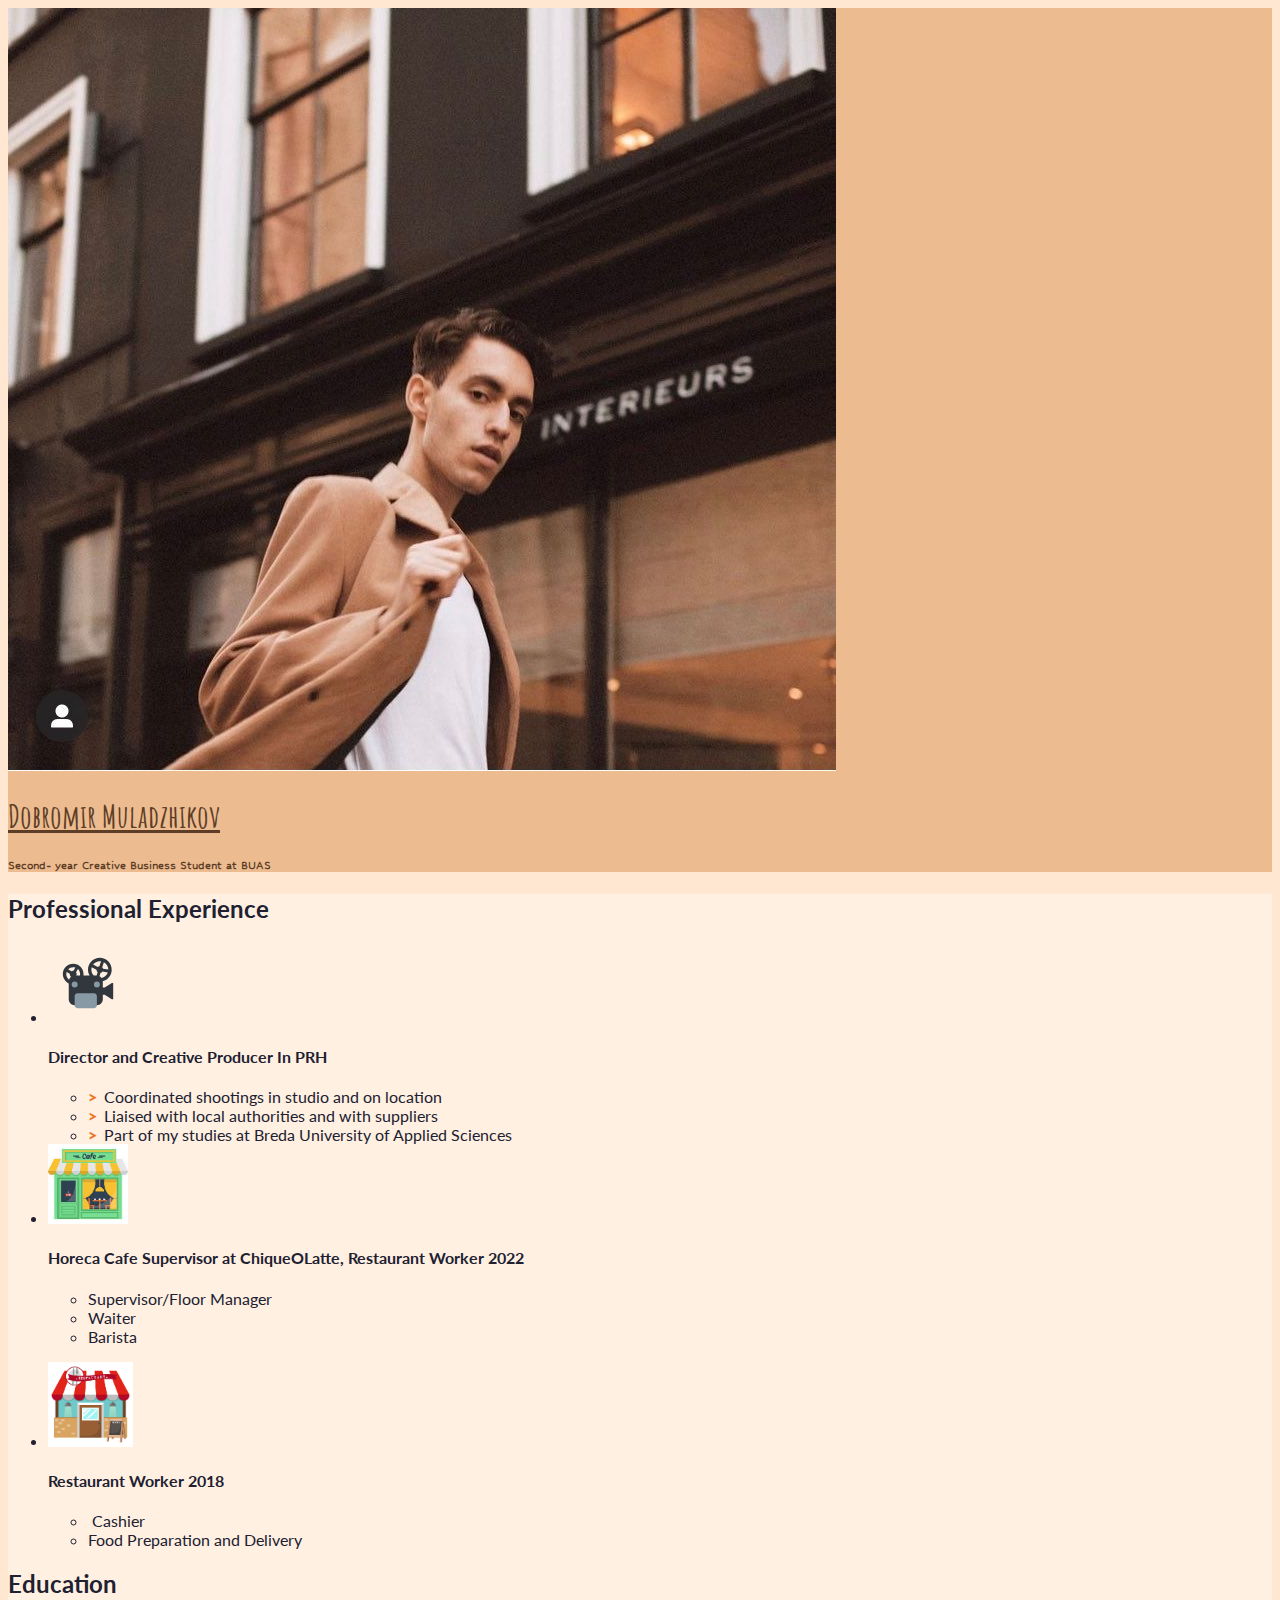
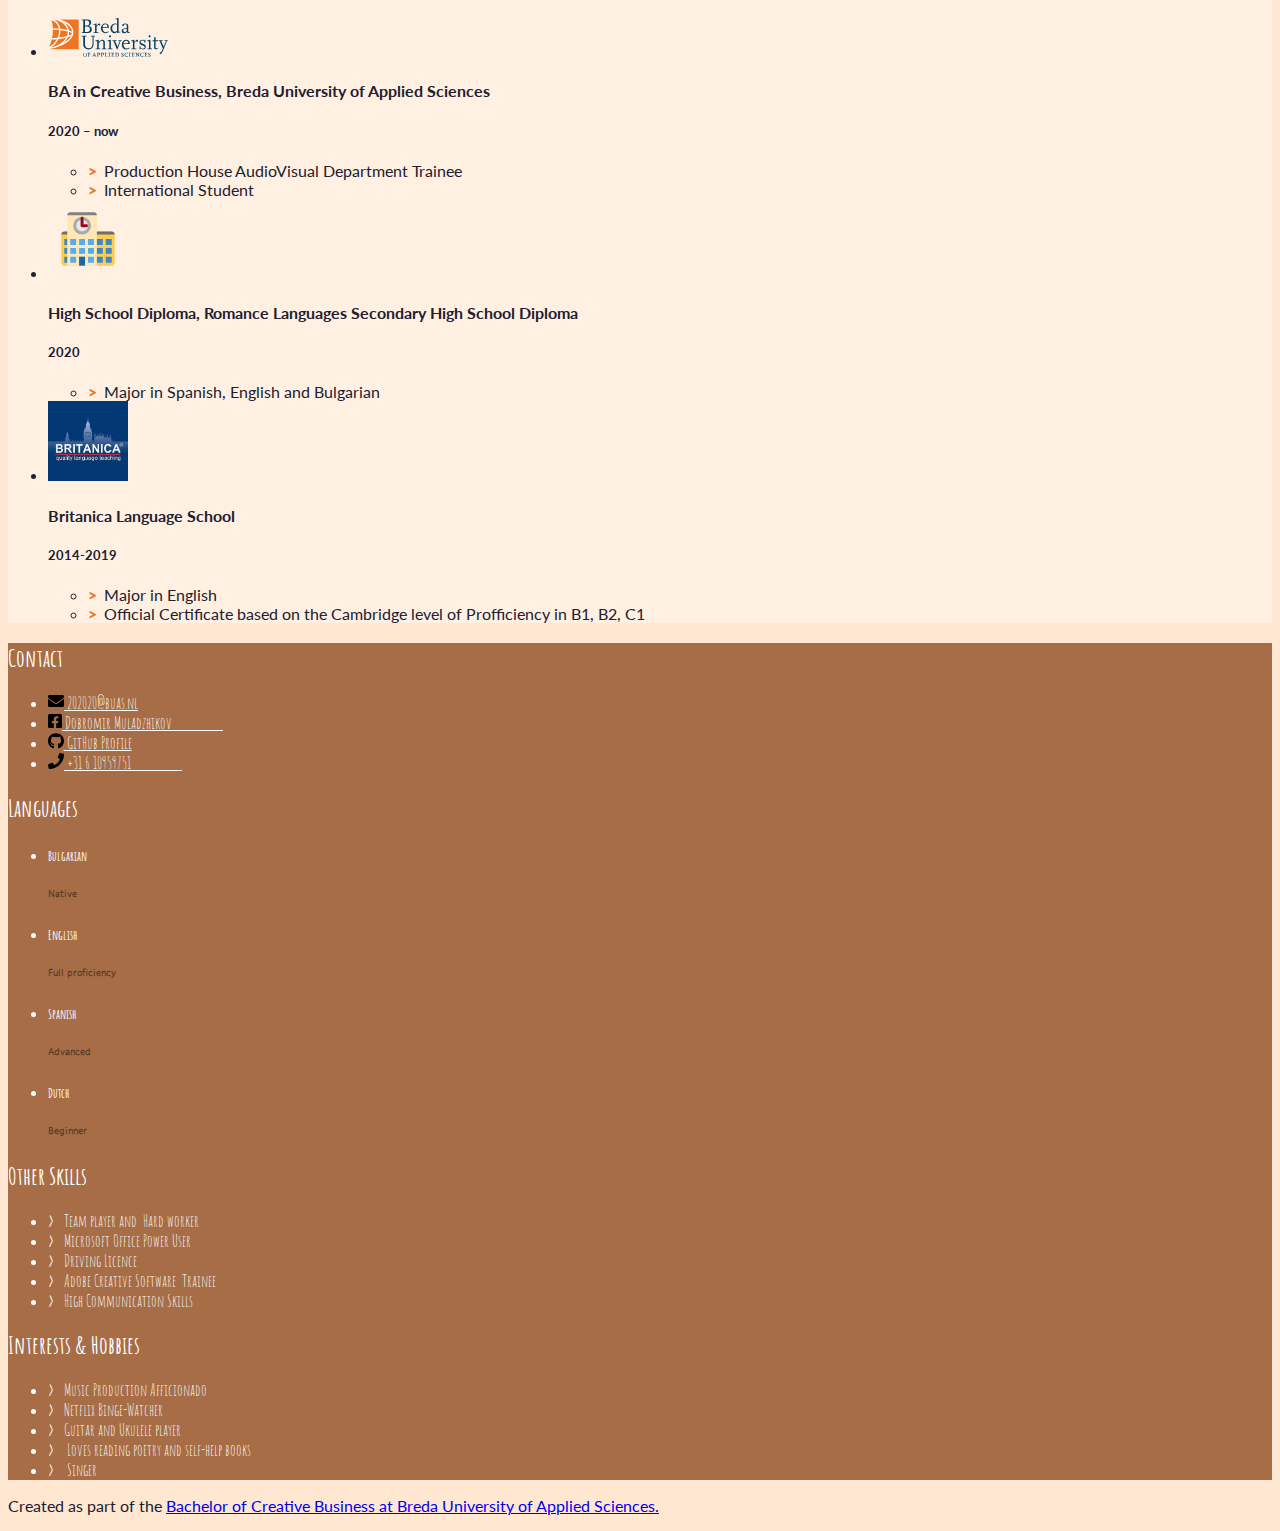
==== index.html @ 6a9989a2 "font changes" ====
<!doctype html>
<html class="h-100" lang="en">
  
  <!-- An HTML document always starts with a "head", i.e. information about the page that isn't directly visible -->
  <head>
    <meta charset="utf-8">
    <meta name="viewport" content="width=device-width, initial-scale=1, shrink-to-fit=no">

    <!-- Links to the CSS styles from Bootstrap. -->
    <!-- -->
    <link href="https://cdn.jsdelivr.net/npm/bootstrap@5.1.0/dist/css/bootstrap.min.css" rel="stylesheet" integrity="sha384-KyZXEAg3QhqLMpG8r+8fhAXLRk2vvoC2f3B09zVXn8CA5QIVfZOJ3BCsw2P0p/We" crossorigin="anonymous">
    <!-- -->

    <!-- Links to our additional CSS styles -->
    <link rel="stylesheet" href="css/styles.css">

    <!-- Alternative CSS for demonstration purposes. You must deactivate the Bootstrap CSS to activate this one. -->
    <!-- 
    <link rel="stylesheet" href="css/alternative.css">
     -->

    <title>Firstname Lastname's Resumé</title>
  </head>
  <!-- End of the head -->

  <!-- Start of the body, which contains everything visible on the page -->
  <body class="d-flex flex-column h-100 justify-content-between">

    <!--
      We use a Bootstrap container to align contents.
      The "container" class can be replaced by "container-fluid" to make a full width page.
      The "my-sm-4" class adds a margin (m) vertical (y) at sizes small (-sm-) and above, of 4 x 6 pixels
      The "resume-container" class doesn't come from Bootstrap, you can use it for your own styles
    -->
    <div class="container shadow-lg my-sm-4 resume-container">

      <!--
        <header> is a semantic element: it works exactly like <div>, but it gives information about the role of the code below.
        The "row" class is used for the Bootstrap grid.
      -->
      <header class="row resume-header justify-content-center">
        <!--
          A container to wrap around the portrait and align it. We use Bootstrap grid columns.
          This constrains the portrait to columns of decreasing sizes
        -->
        <div class="portrait-container col-5 col-sm-4 col-md-3 col-lg-2">
          <!--
            "w-100" makes sure the image takes the full width of the column it's in
            "rounded-circle" cuts a circle around the image
          -->
          <img class="w-100 rounded-circle my-3" src="263666381_384970703376166_4372965669953892215_n.jpg" alt="Portrait of Firstname Lastname" width="828">
        </div>
        <!--
          A container to wrap around your name and tagline. Full-width at small size, then columns of increasing size.
        -->
        <div class="col-12 col-sm-8 col-md-9 col-lg-10 my-3 header-content">
          <h1 class="fw-bolder calor">Dobromir Muladzhikov</h1>
          <h5 class="fst-italic tagline baby" >Second- year Creative Business Student at BUAS</h5>
        </div>
      </header>

      <!--
        Another row in the Bootstrap grid, for the rest of the résumé.
        Biography and other details will be on top of each other at sizes XS and S, then next to each other.
        Use the "flex-row-reverse" class here to swap the columns around.
      -->
      <div class="row resume-bottom">

        <!--
          <main> is another semantic element. It will contain biographical info (professional experience and education).
        -->
        <main class="col-md-7 col-lg-8 col-xl-9 resume-main">

          <!--
            <section> is yet another semantic element. The first one is for professional experience.
          -->
          <section class="my-3 biography-section">
            <h2>Professional Experience</h2>
            <!--
              Each list item (li) in the unordered list (ul) below will be one job.
              "list-unstyled" is a class that hides the bullet points of a list.
            -->
            <ul class="biography-list list-unstyled">

              <!-- Top item (generally the latest or most relevant) in professional experience -->
              <li class="biography-item row mb-2">
                <!-- We're using a grid inside a grid so we can align logos and text -->
                <div class="logo-container col-3 col-sm-2 col-md-3 col-lg-2">
                  <img class="biography-logo mw-100 d-block mx-auto" src="images/employers/projector.svg" alt="Company logo" width="80">
                </div>
                <div class="biography-contents col-9 col-sm-10 col-md-9 col-lg-10">
                  <h4>Director and Creative Producer In PRH&nbsp; &nbsp;</h4>
                 
                  <!-- Use the list below to talk about your achievements -->
                  <ul class="biography-details list-unstyled">
                    <li>Coordinated shootings in studio and on location</li>
                    <li>Liaised with local authorities and with suppliers</li>
                    <li>Part of my studies at Breda University of Applied Sciences</li>
                  </ul>
                </div>
              </li>

              <!-- 2nd item in professional experience -->
              <li class="biography-item row mb-2">
                <div class="logo-container col-3 col-sm-2 col-md-3 col-lg-2">
                <!-- We're using a grid inside a grid so we can align logos and text -->
		        <img src="pict.jpeg" width="80" height="80" alt=""/></div>
                <div class="biography-contents col-9 col-sm-10 col-md-9 col-lg-10">
                  <h4>Horeca Cafe Supervisor at ChiqueOLatte, Restaurant Worker 2022&nbsp;&nbsp;</h4>
                  <p> <ul> <li> Supervisor/Floor Manager </li> 
					<li> Waiter </li>
					<li> Barista </li>
					</ul>  </p>
                  <!-- This entry doesn't have a list of achievements, but you can copy-paste the one from above -->
                </div>
			  
			  
			  
              </li>
			
			   <!-- 2nd item in professional experience -->
              <li class="biography-item row mb-2">
                <div class="logo-container col-3 col-sm-2 col-md-3 col-lg-2">
                <!-- We're using a grid inside a grid so we can align logos and text -->
	            <img src="37725948-illustration-of-isolated-restaurant-vector.jpeg" width="85" height="85" alt=""/> </div>
                <div class="biography-contents col-9 col-sm-10 col-md-9 col-lg-10">
                  <h4>Restaurant Worker 2018&nbsp;</h4>
                  <p> <ul> <li> &nbsp;Cashier&nbsp;</li> 
					<li> Food Preparation and Delivery </li>
					
					</ul>  </p>
                  <!-- This entry doesn't have a list of achievements, but you can copy-paste the one from above -->
                </div>
			  
			  
			  
              </li>
		
		   <!-- 2nd item in professional experience -->
             

            </ul>
          </section>

          <!-- We're done with jobs, let's move on to schools -->

          <section class="my-3 biography-section">
            <h2>Education</h2>
            <ul class="biography-list list-unstyled">

              <!-- Top item in education. And by "top", I mean a Bachelor in Creative Business at BUas. -->
              <li class="biography-item row mb-2">
                <div class="logo-container col-3 col-sm-2 col-md-3 col-lg-2">
                  <img class="biography-logo mw-100 d-block mx-auto" src="images/schools/logo-buas.svg" alt="School logo" width="120">
                </div>
                <div class="biography-contents col-9 col-sm-10 col-md-9 col-lg-10">
                  <h4>BA in Creative Business, Breda University of Applied Sciences</h4>
                  <h5>2020 –&nbsp;now</h5>
                  <!-- Use the list below to talk about minors, exchanges, extra-curricular activities. -->
                  <ul class="biography-details list-unstyled">
                    <li>Production House AudioVisual Department Trainee</li>
                    <li>International Student&nbsp;</li>
                    
                  </ul>
                </div>
              </li>

              <!-- 2nd item in education -->
              <li class="biography-item row mb-2">
                <div class="logo-container col-3 col-sm-2 col-md-3 col-lg-2">
                  <img class="biography-logo mw-100 d-block mx-auto" src="images/schools/school.svg" alt="School logo" width="80">
                </div>
                <div class="biography-contents col-9 col-sm-10 col-md-9 col-lg-10">
                  <h4>High School Diploma, Romance Languages Secondary High School Diploma&nbsp;</h4>
                  <h5>2020</h5>
                  <ul class="biography-details list-unstyled">
                    <li>Major in Spanish, English and Bulgarian&nbsp;&nbsp;</li>
                  </ul>
                </div> 
              </li>
				
				 <li class="biography-item row mb-2">
                <div class="logo-container col-3 col-sm-2 col-md-3 col-lg-2">
                  <img src="britanica.jpeg" width="80" height="80" alt=""/> </div>
                <div class="biography-contents col-9 col-sm-10 col-md-9 col-lg-10">
                  <h4>Britanica Language School&nbsp;</h4>
                  <h5>2014-2019</h5>
                  <ul class="biography-details list-unstyled">
                    <li>Major in English&nbsp;&nbsp;</li>
					  <li>Official Certificate based on the Cambridge level of Profficiency in B1, B2, C1&nbsp; &nbsp;&nbsp;</li>
                  </ul>
                </div> 
              </li>
				
				
				
            </ul>
          </section>

          <!-- This is the end of the "Education" section -->

        </main>

        <!--
          We're done with the first column.
          We now move on to the column with contact details, languages and other skills
          <aside> is also a semantic element.
        -->
        <aside class="col-md-5 col-lg-4 col-xl-3 resume-aside">

          <!-- The first block will be contact details -->
          <section class="my-3 aside-section contact">
            <h2>Contact</h2>
            <!--
              A list of all your contact details.
              There are more icons in the images/icons folder, have a look if you want to add your LinkedIn or TikTok profile.
              Be careful and only put channels through which you really want to be contacted.
              If your phone number is your personal one, you may want to remove it!
            -->
            <ul class="contact-list list-unstyled">
              <li class="contact-item">
                <a class="d-flex align-items-center contact" href="mailto:email@buas.nl" target="_blank">
                  <img class="contact-icon" src="images/icons/envelope.svg" alt="Email">
                202020@buas.nl
              </a>
              </li>
              <li class="contact-item">
                <a class="d-flex align-items-center contact" href="https://facebook.com/" target="_blank">
                  <img class="contact-icon" src="images/icons/facebook.svg" alt="Facebook">
                Dobromir Muladzhikov&nbsp; &nbsp; &nbsp; &nbsp; &nbsp; &nbsp; &nbsp; &nbsp; &nbsp; </a>
              </li>
              <li class="contact-item">
                <a class="d-flex align-items-center contact" href="https://github.com/" target="_blank">
                  <img class="contact-icon" src="images/icons/github.svg" alt="LinkedIn">
                  GitHub Profile
                </a>
              </li>
              <li class="contact-item">
                <a class="d-flex align-items-center contact" href="tel:+31612345678" target="_blank">
                  <img class="contact-icon" src="images/icons/phone.svg" alt="Mobile Phone">
                +31 6 10959751&nbsp; &nbsp; &nbsp; &nbsp; &nbsp; &nbsp; &nbsp; &nbsp; &nbsp; </a>
              </li>
            </ul>
          </section>

          <!-- End of contact details, moving on to languages -->

          <section class="my-3 aside-section contact">
            <h2>Languages</h2>
            <!-- Each item in the list is a language. Modify, add or remove depending on what you speak -->
            <ul class="language-list list-unstyled">
              <li class="language-item d-flex mb-1">
                <h5 class="language-name w-50 ">Bulgarian</h5>
                <div class="language-level w-50 border border-info border-2 position-relative">
                  <!-- The div below is a progress bar. Choose between w-25, w-50, w-75 and w-100 to show your level of fluency -->
                  <div class="language-progress position-absolute bg-warning h-100 w-100 "></div>
                  <h6 class="position-absolute w-100 text-center top-0 py-1 baby">Native</h6>
                </div>
              </li>
              <li class="language-item d-flex mb-1">
                <h5 class="language-name w-50 contact">English</h5>
                <div class="language-level w-50 border border-info border-2 position-relative">
                  <!-- The div below is a progress bar. Choose between w-25, w-50, w-75 and w-100 to show your level of fluency -->
                  <div class="language-progress position-absolute bg-warning h-100 w-75"></div>
                  <h6 class="position-absolute w-100 text-center top-0 py-1 baby">Full proficiency</h6>
                </div>
              </li>
              <li class="language-item d-flex mb-1">
                <h5 class="language-name w-50 contact">Spanish</h5>
                <div class="language-level w-50 border border-info border-2 position-relative">
                  <!-- The div below is a progress bar. Choose between w-25, w-50, w-75 and w-100 to show your level of fluency -->
                  <div class="language-progress position-absolute bg-warning h-100 w-50"></div>
                  <h6 class="position-absolute w-100 text-center top-0 py-1 baby">Advanced</h6>
                </div>
              </li>
              <li class="language-item d-flex mb-1">
                <h5 class="language-name w-50 contact">Dutch</h5>
                <div class="language-level w-50 border border-info border-2 position-relative">
                  <!-- The div below is a progress bar. Choose between w-25, w-50, w-75 and w-100 to show your level of fluency -->
                  <div class="language-progress position-absolute bg-warning h-100 w-25"></div>
                  <h6 class="position-absolute w-100 text-center top-0 py-1 baby">Beginner</h6>
                </div>
              </li>
            </ul>
          </section>

          <!-- End of contact details, moving on to other skills -->

          <section class="my-3 aside-section contact">
            <h2>Other Skills</h2>
            <ul class="skill-list list-unstyled">
              <li class="skill-item">Team player and&nbsp; Hard worker</li>
              <li class="skill-item">Microsoft Office Power User</li>
              <li class="skill-item">Driving Licence</li>
				<li class="skill-item">Adobe Creative Software&nbsp; Trainee</li>
				<li class="skill-item">High Communication Skills</li>
            </ul>
          </section>

          <!-- End of other skills, moving on to interest and hobbies -->

          <section class="my-3 aside-section contact">
            <h2>Interests &amp; Hobbies</h2>
            <ul class="skill-list list-unstyled">
              <li class="skill-item">Music Production Afficionado&nbsp;</li>
              <li class="skill-item">Netflix Binge-Watcher</li>
				  <li class="skill-item">Guitar and Ukulele player</li>
				  <li class="skill-item">&nbsp;Loves reading poetry and self-help books</li>
				 <li class="skill-item">&nbsp;Singer</li>
            </ul>
          </section>

        </aside>
      </div>
    </div>

    <!-- And now, a footer! -->
    <footer class="bg-dark mt-sm-5 py-4 text-light">
      <p class="container text-end">
        Created as part of the <a href="https://www.buas.nl/en/programmes/creative-business" target="_blank">Bachelor of Creative Business at Breda University of Applied Sciences.</a>
      </p>
    </footer>

  </body>
</html>
---- css/styles.css ----
/* Use this file to use your own styles*/

/* Import declaration to use Google Fonts - check https://fonts.google.com/ for details */
@import url('https://fonts.googleapis.com/css2?family=Lato:ital,wght@0,400;0,700;1,400;1,700&display=swap');
@import url('https://fonts.googleapis.com/css2?family=Cormorant+Garamond:wght@300&display=swap');
@import url('https://fonts.googleapis.com/css2?family=Amatic+SC&family=Hubballi&display=swap');
/* Styles for the body */

body


{
	font-family: Lato, "Open Sans", Roboto, "Segoe UI", "Helvetica Neue", Helvetica, Arial, sans-serif;
	color: #202030;
	background-color: #FFE7D1;
}

/* Styles for custom classes in the document. (There are more, try to find them out!) */

.resume-header {
    background-color: #ECBC90;
}

.resume-main {
	background-color: #FFF0E2;
}

.resume-aside {
	background-color: #A76D46;
}

/* Styles for lists in the document */

.biography-details li::before, .skill-list li::before {
	content: ">";
	font-weight: 800;
	display: inline-block;
	width: 1em;
	margin-left: -1em;
}

.biography-details li::before {
	color: #EE7623;
}

.biography-details li, .skill-list li {
	padding-left: 1em;
}

/* Styles for contact icons */

.contact-icon {
	height: 1em;
	flex-basis: 1.4em;
}

.calor {
font-family: 'Amatic SC', cursive;
	color: #5E3D27;
text-align: left;
font-style: bold;
text-decoration: underline;
}
.baby {

font-family: 'Hubballi', cursive;
	color: #5E3D27;
text-align: left;
font-style: bold;
;
}
.contact {
font-family: 'Amatic SC', cursive;
	color: #FDFDFD;
text-align: left;
font-style: bold;
;
}
---- css/alternative.css ----
@import url(https://api.fontshare.com/css?f[]=telma@900&f[]=erode@1&display=swap);

/* Starting with a CSS reset */

* {
	margin: 0;
	border: 0;
	padding: 0;
	font-size: inherit;
	font-weight: inherit;
	box-sizing: border-box;
}

ol, ul {
	list-style: none;
}

/* Defining font styles for the whole body */

html {
	height: 100%;
}

body {
	font-family: "Erode", serif;
	background-color: #ffffff;
	color: #000020;
	font-size: clamp(16px, 1.5vw, 20px);
	line-height: 1.1;
	height: 100%;
}

h1, h2, h3, h4, p, li, dt {
	margin: .3em 0;
}

.resume-container {
	display: flex;
	flex-flow: row;
	margin: 0 auto;
	height: 100%;
}

.resume-bottom {
	display: flex;
	flex-flow: row wrap;
	width: 100%;
	overflow-y: auto;
}

.resume-main, .resume-aside {
	display: flex;
	flex-flow: column;
}

section {
	padding: .5em;
}

section {
	background-image: linear-gradient(to bottom, rgba(120, 120, 120, .1), transparent);
	flex: 1 0 auto;
}

footer {
	display: none;
}

/* Styles for the header (photo, tagline, etc.) */

.resume-header {
	width: 16%;
	max-width: 220px;
	min-width: 80px;
	display: flex;
	flex-flow: column;
	background-color: #301010;
	color: #f0f0f0;
	height: 100%;
	background-image: linear-gradient(to bottom, rgba(255, 255, 255, .1), transparent);
}

.portrait-container {
	margin: 10px;
	border-radius: 130px;
	background-color: rgba(120,120,120,.4);
	max-height: 30%;
}

.portrait-container img {
	border-radius: 130px;
	width: 100%;
	max-height: 100%;
}

.header-content {
	text-align: center;
	display:  flex;
	flex-flow: row;
	justify-content: center;
	overflow: hidden;
}

h1 {
	font-size: clamp(28px, 3vh, 40px);
	font-weight: 900;
	font-family:  Telma;
	writing-mode: vertical-lr;
	transform:  rotate(180deg);
}

.tagline {
	font-size: clamp(22px, 2.5vh, 30px);
	font-weight: 200;
	font-style: italic;
	margin: .6em 0;
	writing-mode: vertical-lr;
}

/* Styles for the main column */

.resume-main {
	flex: 1 1 60%;
	background-color: #f0f0f0;
}

.biography-item {
   	display: flex;
   	margin: .6em 0;
}

.logo-container {
	flex: 0 1 20%;
}

.biography-logo {
	display: block;
	margin: .6em auto .3em;
	max-width: 100%;
	max-height: 80px;
}

.biography-contents {
	flex: 1 0 80%;
	padding-left: 5px;
}

.biography-item h4 {
	font-size: 1.5em;
	font-weight: 500;
}

.biography-item h5 {
	font-size: 1.25em;
	font-weight: 300;
	margin-bottom: .5em;
}

.biography-details li::before, .skill-list li::before {
	content: "\2605";
	display: inline-block;
	width: 1em;
	margin-left: -1em;
}

.biography-details li, .skill-list li {
	padding-left: 1em;
}

h2 {
	writing-mode: vertical-lr;
	font-size: clamp(20px, 2.5vh, 36px);
	font-weight: 900;
	font-family:  Telma;
}

.resume-main h2 {
	transform:  rotate(180deg);
	float:  left;
}

.resume-main h2 + * {
	margin-left: 2.2em;
}

/* Styles for the secondary column */

.resume-aside {
	flex: 1 1 250px;
	background-color: #282840;
	color: #f0f0f0;
	display: flex;
	flex-flow: column;
}

.resume-aside a {
	color: #c0c0ff;
}

.resume-aside a:hover {
	opacity: .8;
}

.language-item {
	display: flex;
	margin: .5em 0;
}

.language-name {
	width: 50%;
}

.language-level {
	position: relative;
	font-size: .8em;
	font-weight: 600;
	width: 50%;
	height:  1.6em;
	text-align: center;
	border: 2px solid #fffff0;
	color: #000000;
	text-shadow: 1px 1px 2px #ffffff;
}

.language-level > * {
	position: absolute;
	left: 0;
	top:  0;
	height: 100%;
}

.language-progress {
	background-color: #ffff00;
}

.language-level h6 {
	width: 100%;
}

.w-25 {
	width: 25%;
}

.w-50 {
	width: 50%;
}

.w-75 {
	width: 75%;
}

.w-100 {
	width: 100%;
}

.contact-item a {
	display: flex;
	align-items: center;
}

.contact-icon {
	height: 1em;
	flex-basis: 1.4em;
	filter: invert();
}

aside h2 {
	float:  right;
}

aside h2 + * {
	margin-right: 2.2em;
}
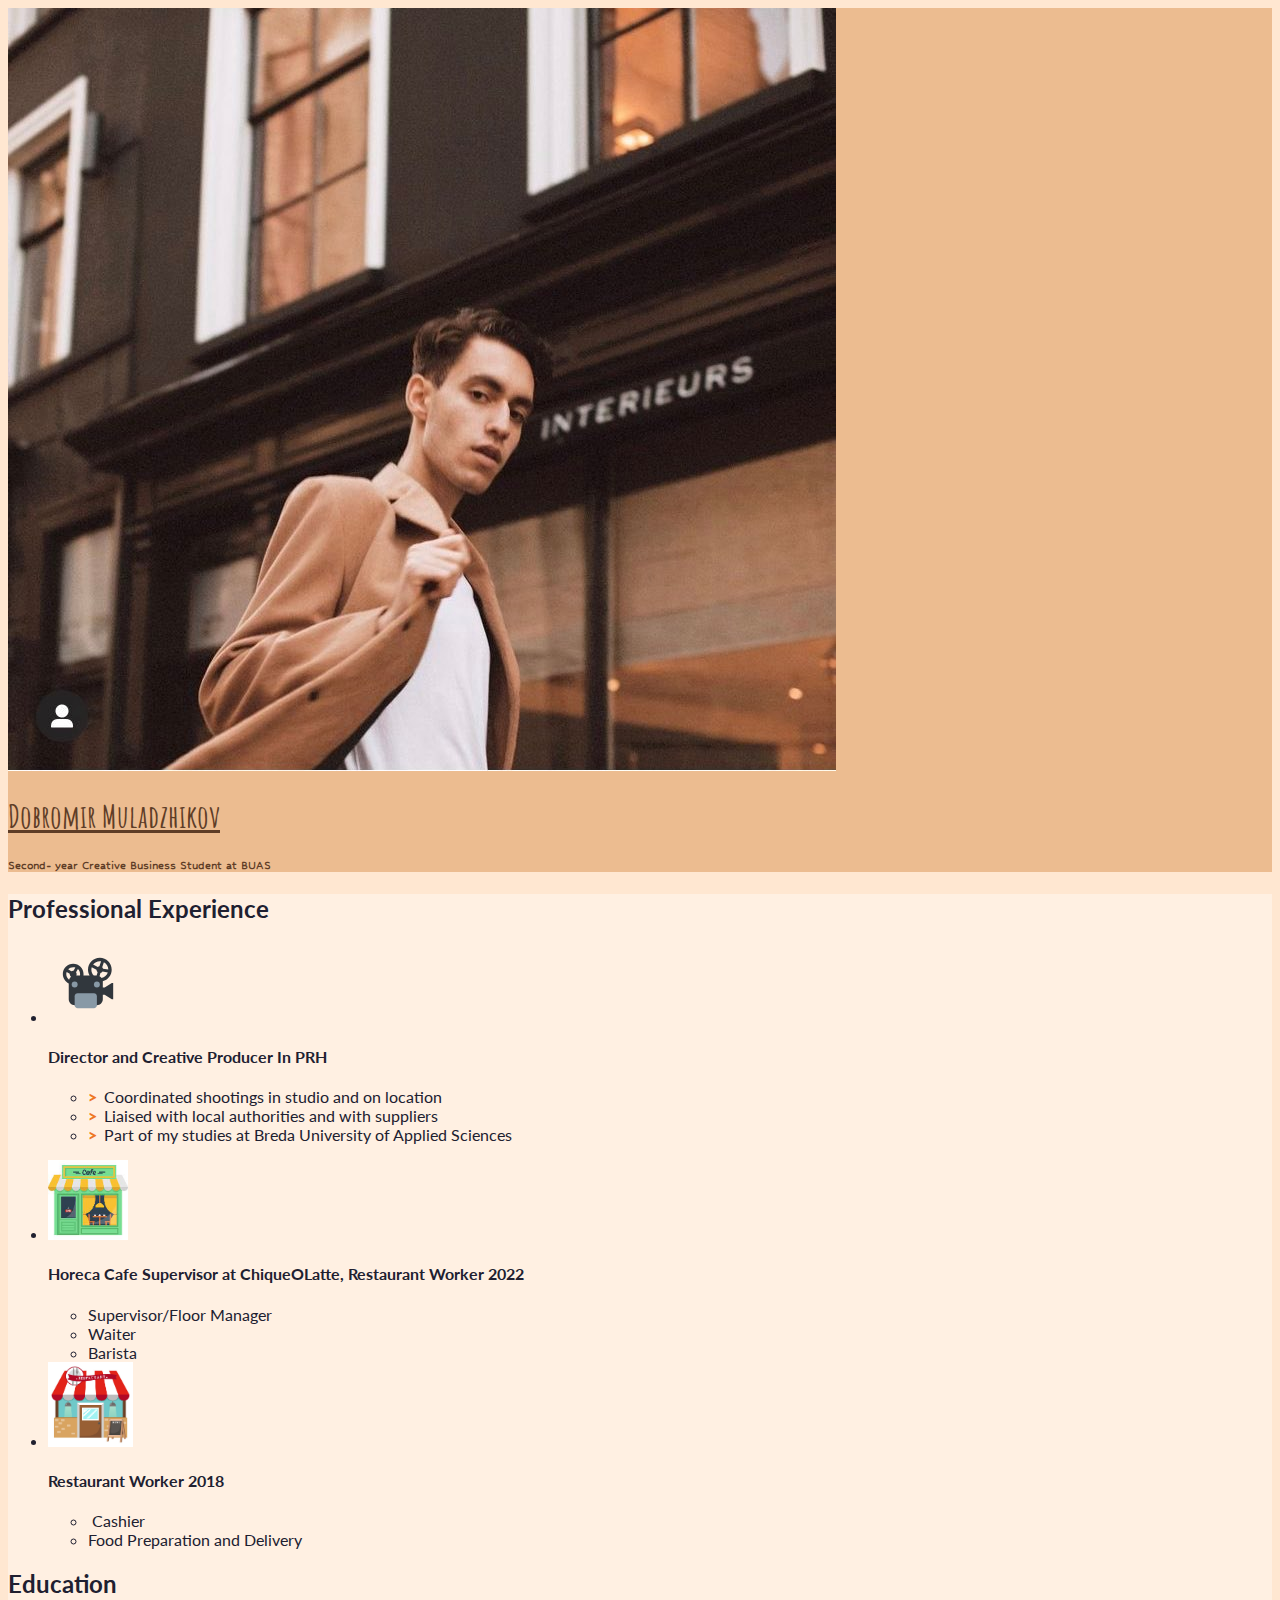
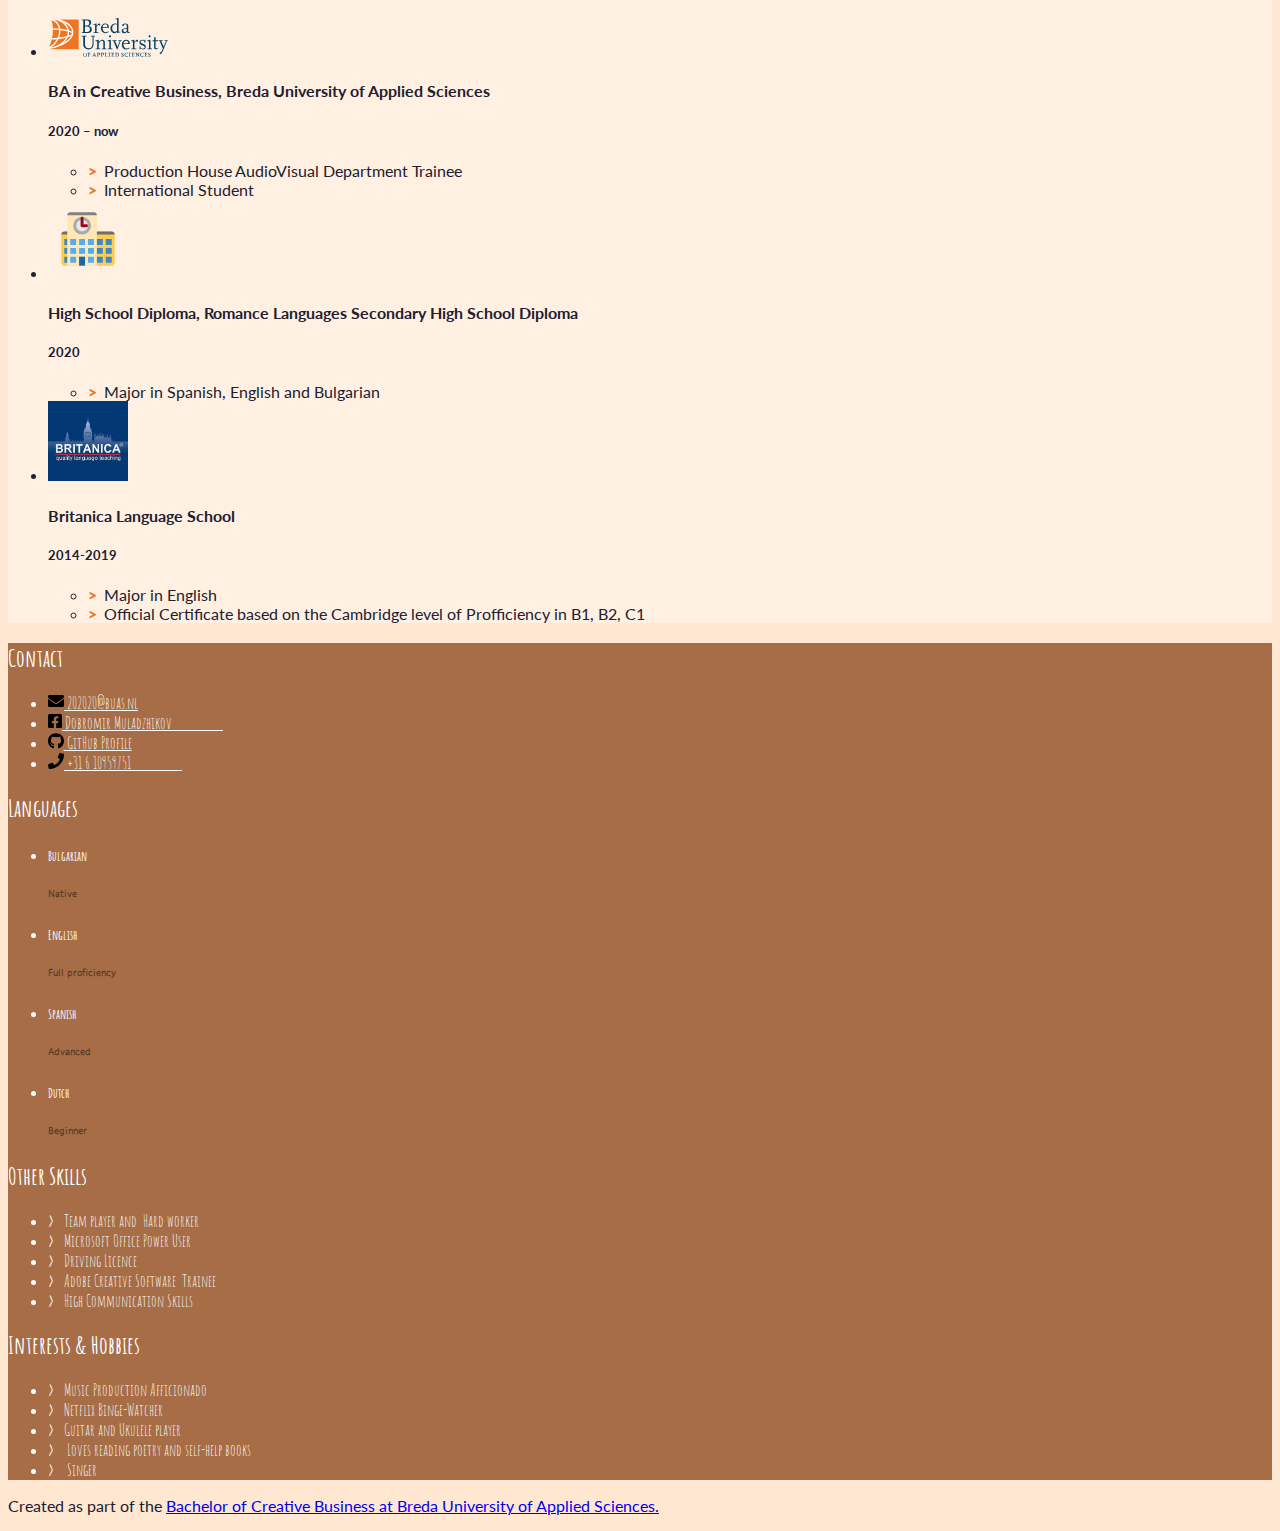
==== commit 17616fa0: "remove p" ====
--- a/index.html
+++ b/index.html
@@ -99,18 +99,21 @@
                   </ul>
                 </div>
               </li>
-
+<p></p>
               <!-- 2nd item in professional experience -->
               <li class="biography-item row mb-2">
-                <div class="logo-container col-3 col-sm-2 col-md-3 col-lg-2">
+                <div class="logo-container col-3 col-sm-2 col-md-3 col-lg-2"> 
                 <!-- We're using a grid inside a grid so we can align logos and text -->
 		        <img src="pict.jpeg" width="80" height="80" alt=""/></div>
                 <div class="biography-contents col-9 col-sm-10 col-md-9 col-lg-10">
                   <h4>Horeca Cafe Supervisor at ChiqueOLatte, Restaurant Worker 2022&nbsp;&nbsp;</h4>
-                  <p> <ul> <li> Supervisor/Floor Manager </li> 
-					<li> Waiter </li>
-					<li> Barista </li>
-					</ul>  </p>
+					
+						<ul> 
+							<li> Supervisor/Floor Manager </li> 
+							<li> Waiter </li>
+							<li> Barista </li>
+						</ul>  
+					
                   <!-- This entry doesn't have a list of achievements, but you can copy-paste the one from above -->
                 </div>
 			  
@@ -147,7 +150,7 @@
           <section class="my-3 biography-section">
             <h2>Education</h2>
             <ul class="biography-list list-unstyled">
-
+   
               <!-- Top item in education. And by "top", I mean a Bachelor in Creative Business at BUas. -->
               <li class="biography-item row mb-2">
                 <div class="logo-container col-3 col-sm-2 col-md-3 col-lg-2">
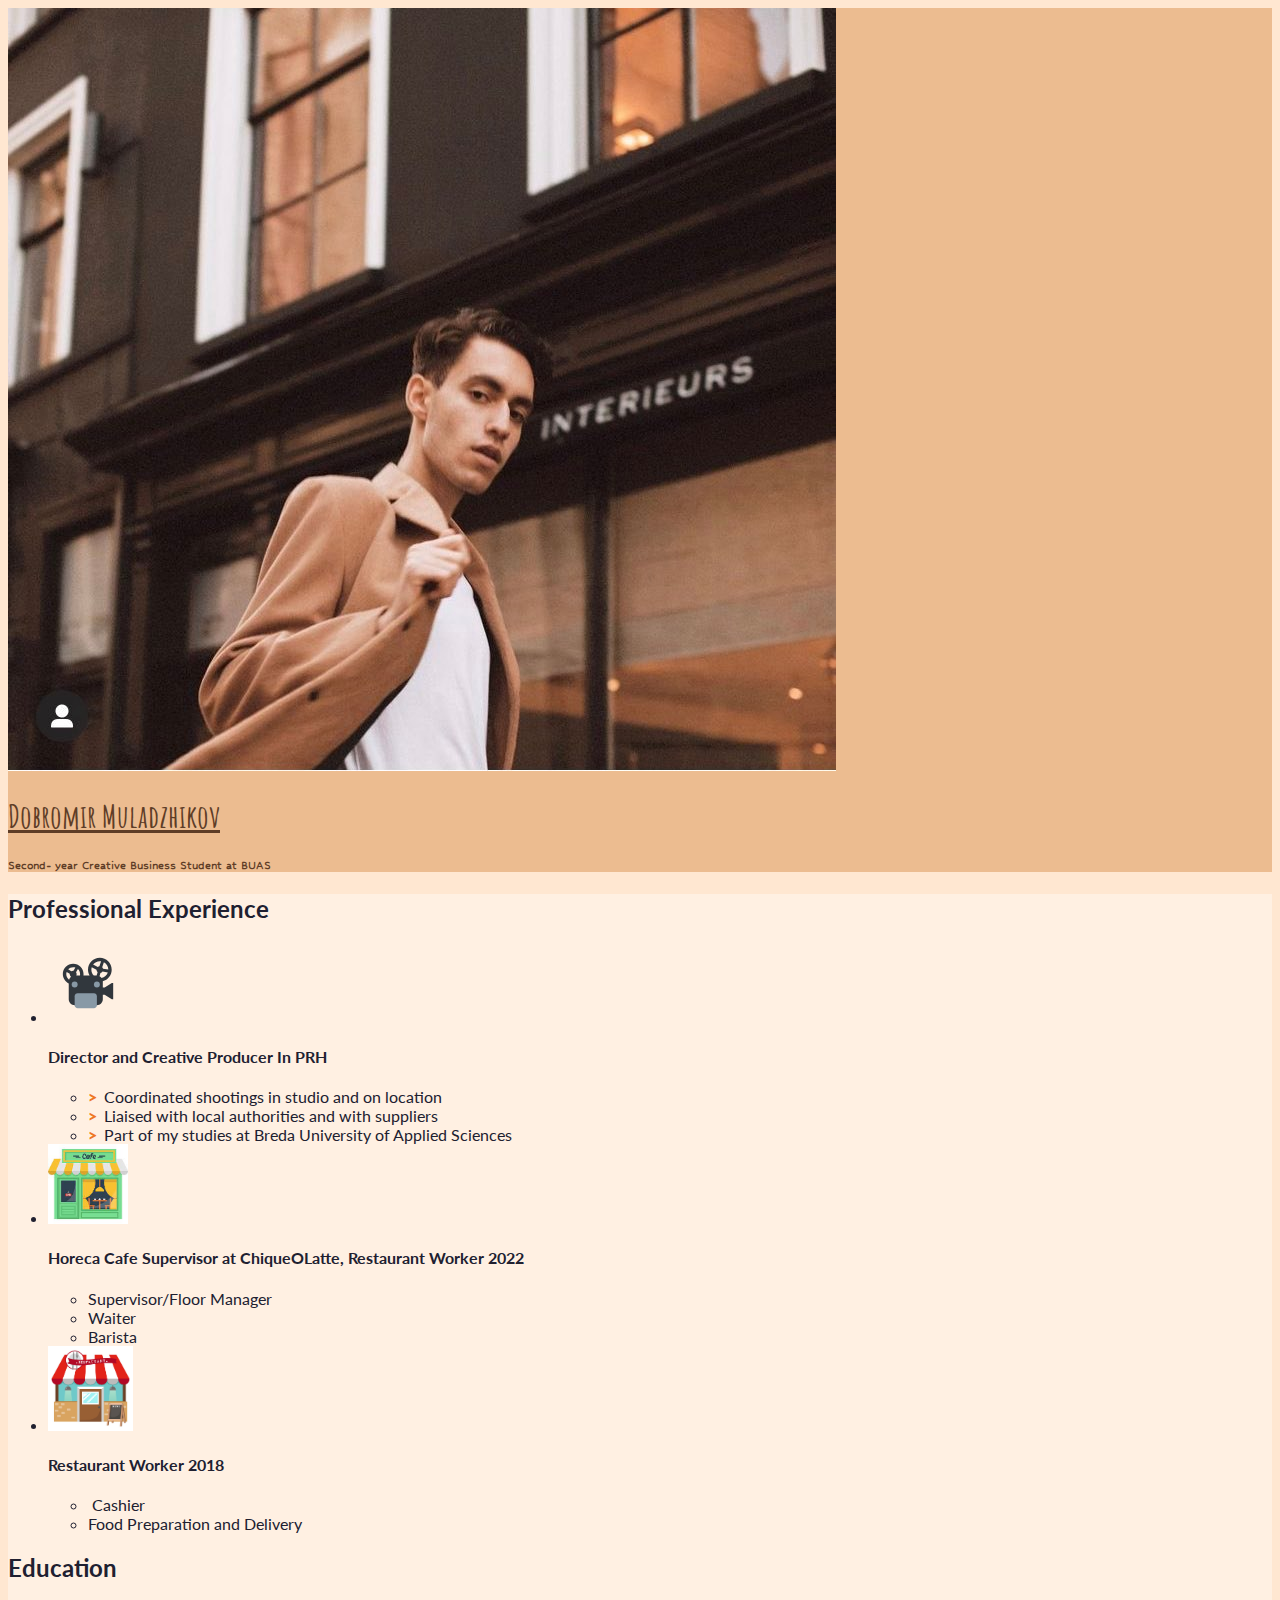
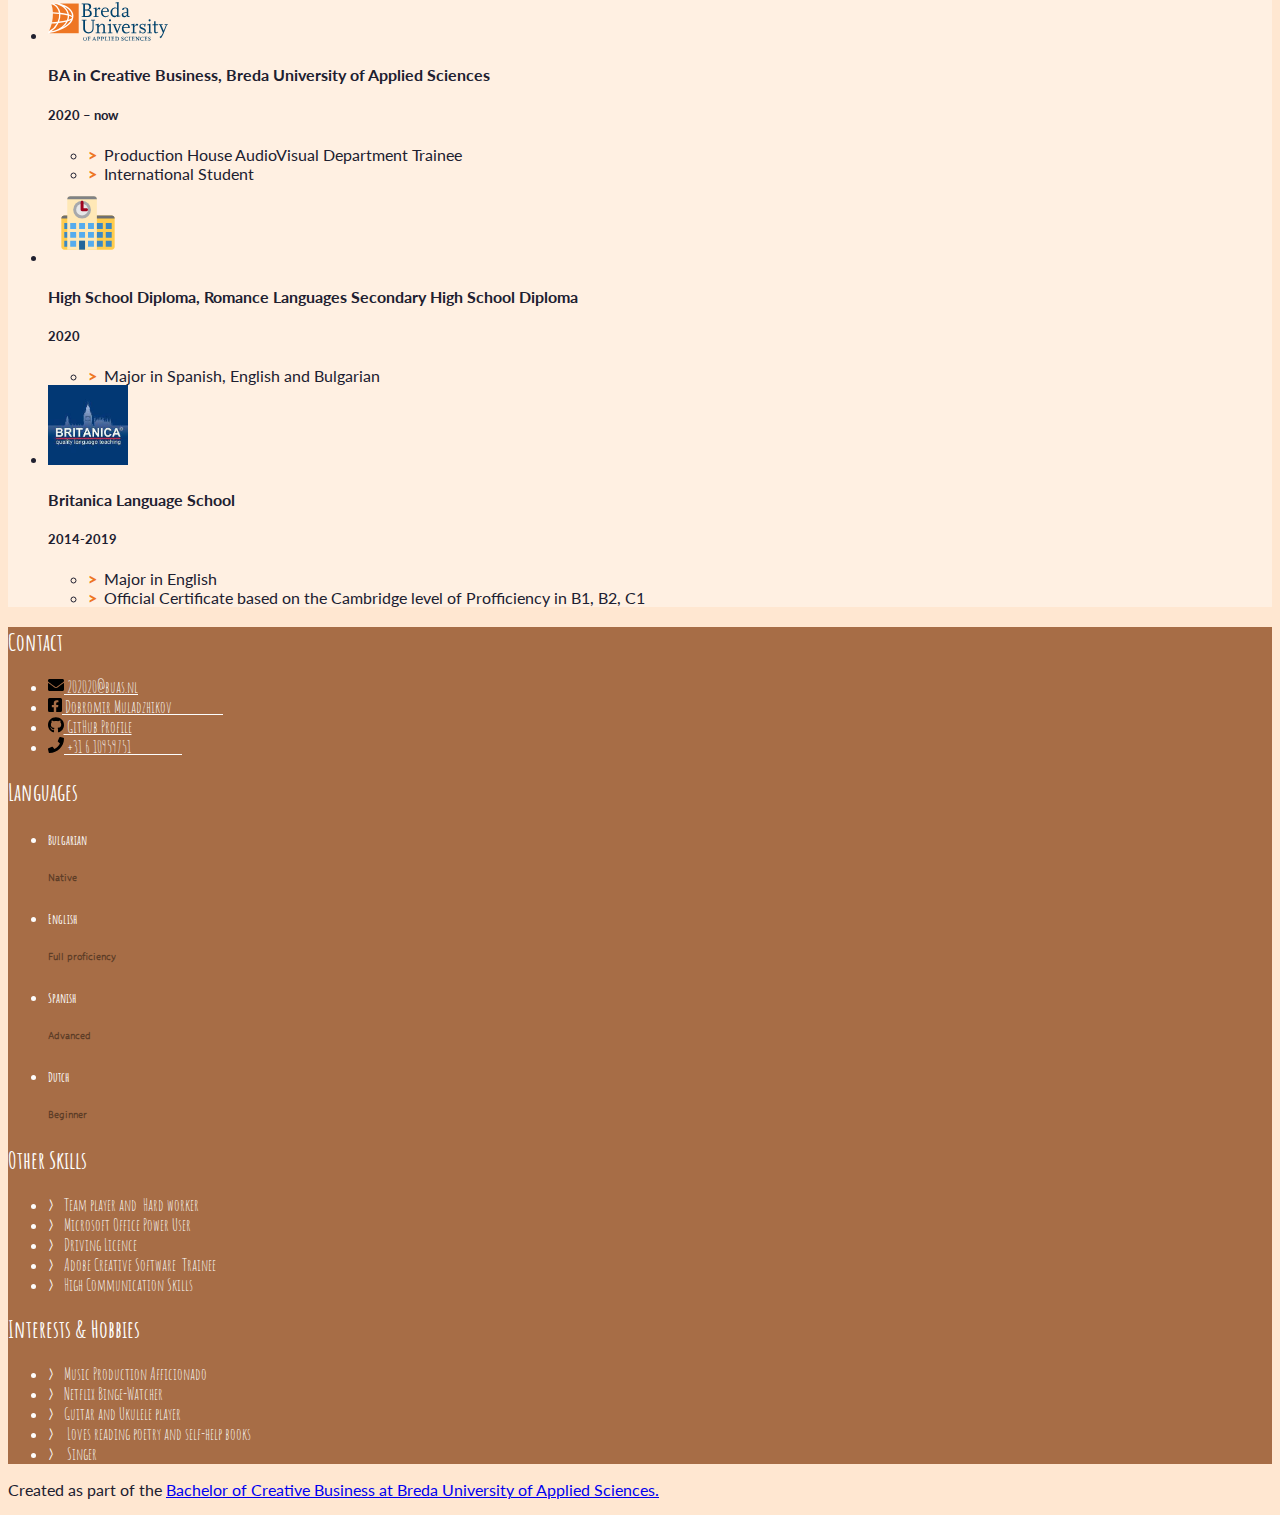
==== commit c5099b58: "remove p line 102" ====
--- a/index.html
+++ b/index.html
@@ -99,7 +99,7 @@
                   </ul>
                 </div>
               </li>
-<p></p>
+
               <!-- 2nd item in professional experience -->
               <li class="biography-item row mb-2">
                 <div class="logo-container col-3 col-sm-2 col-md-3 col-lg-2"> 
@@ -128,10 +128,10 @@
 	            <img src="37725948-illustration-of-isolated-restaurant-vector.jpeg" width="85" height="85" alt=""/> </div>
                 <div class="biography-contents col-9 col-sm-10 col-md-9 col-lg-10">
                   <h4>Restaurant Worker 2018&nbsp;</h4>
-                  <p> <ul> <li> &nbsp;Cashier&nbsp;</li> 
+                   <ul> <li> &nbsp;Cashier&nbsp;</li> 
 					<li> Food Preparation and Delivery </li>
 					
-					</ul>  </p>
+					</ul>  
                   <!-- This entry doesn't have a list of achievements, but you can copy-paste the one from above -->
                 </div>
 			  
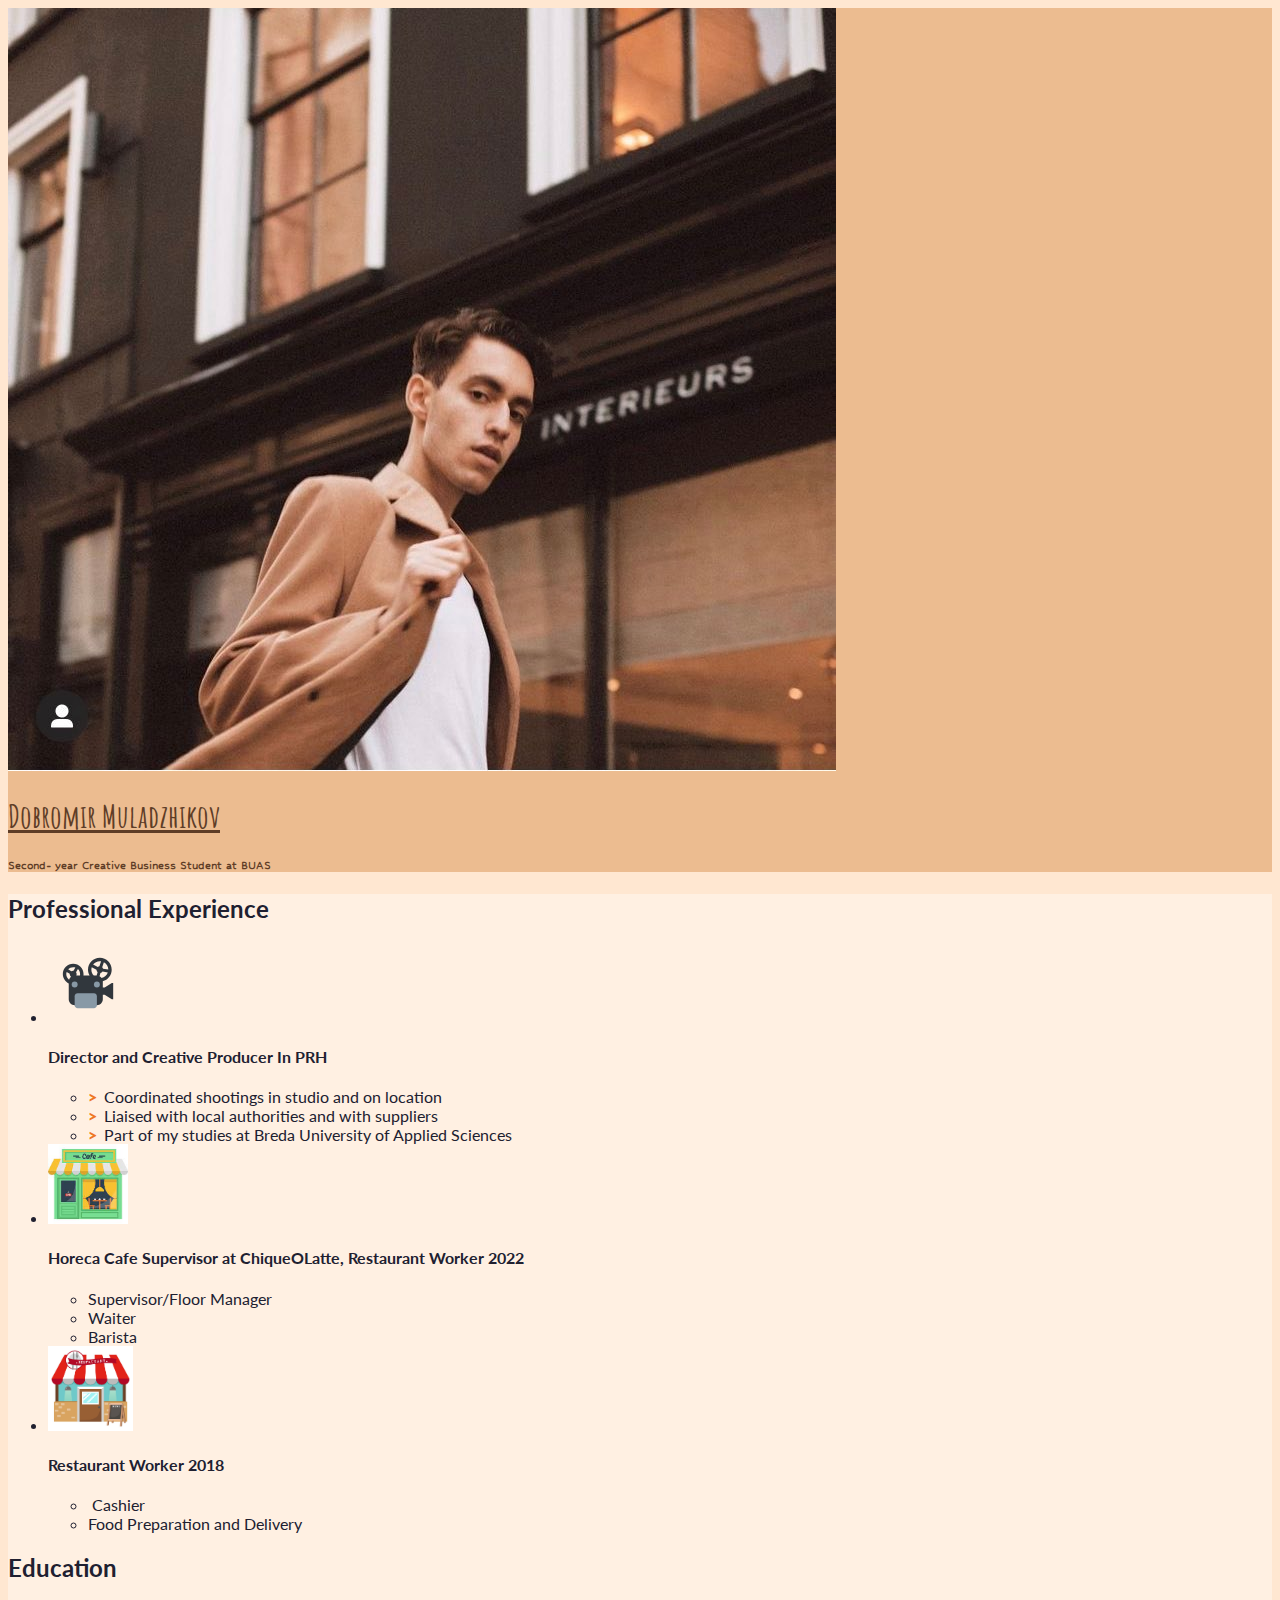
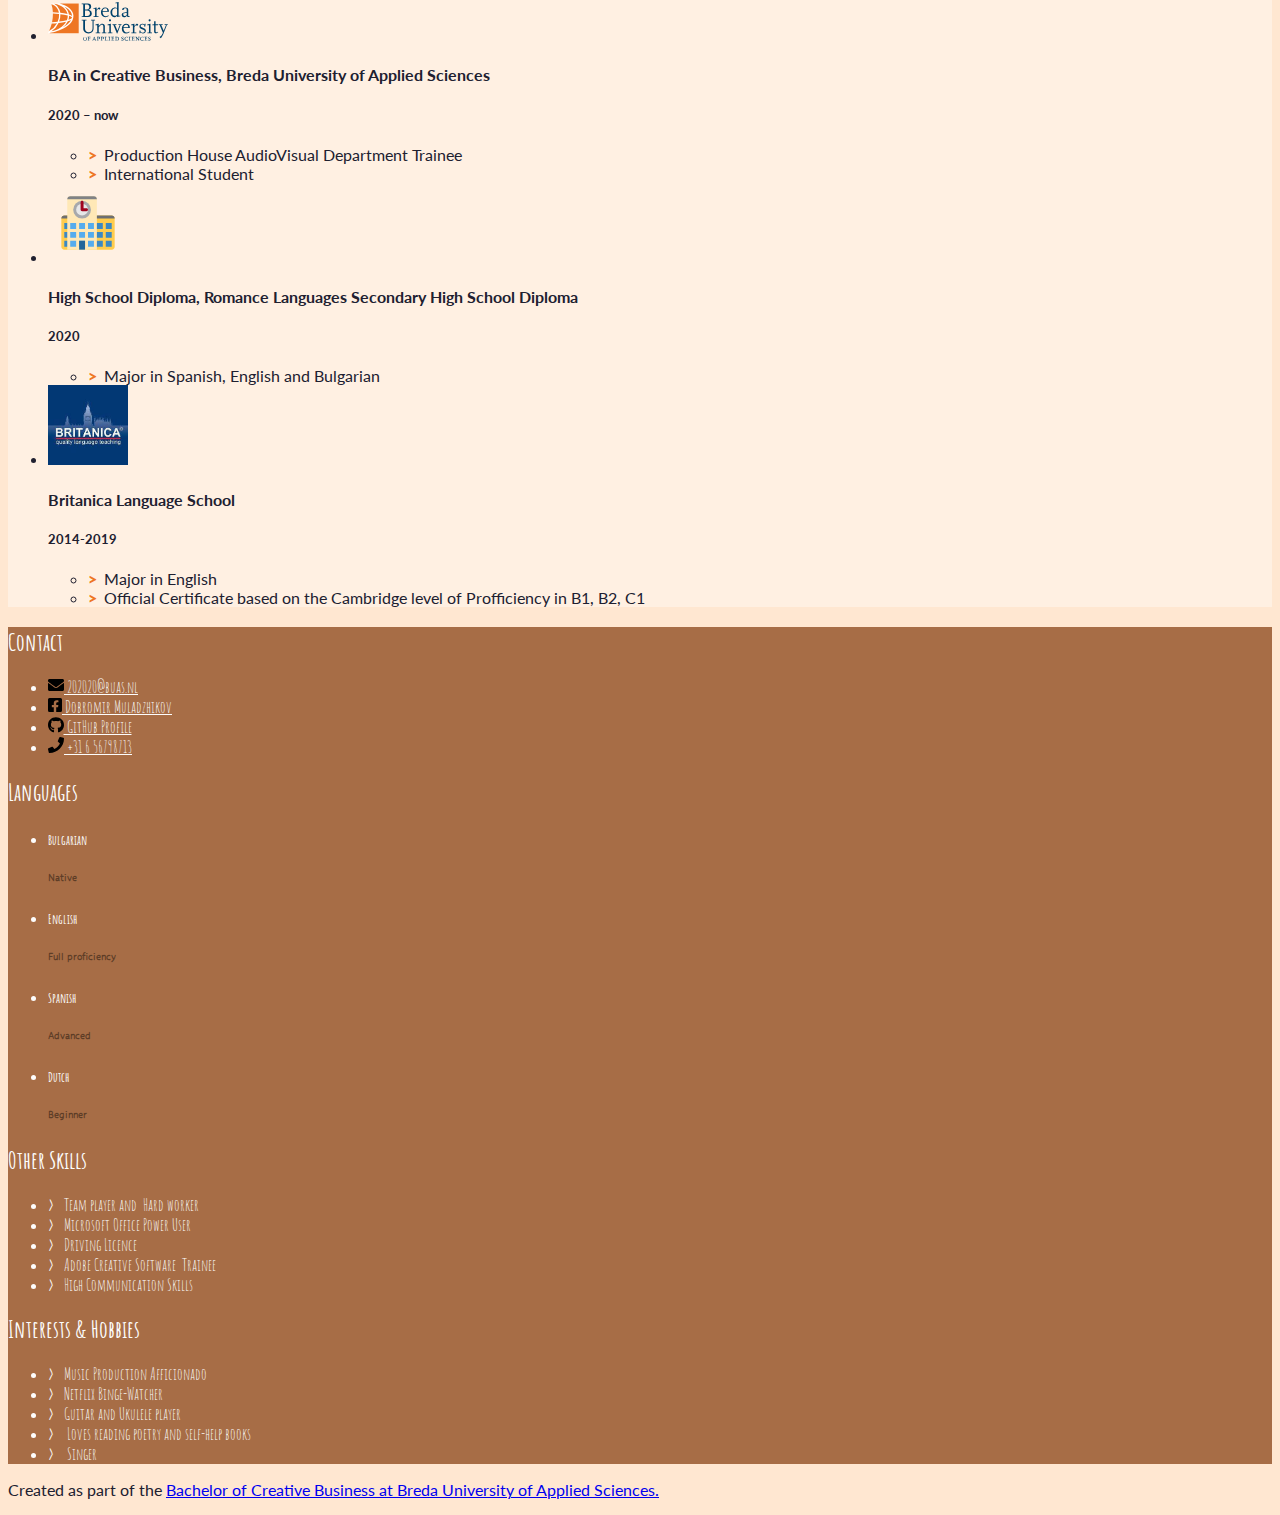
==== commit cd1868fd: "changes" ====
--- a/index.html
+++ b/index.html
@@ -100,6 +100,7 @@
                 </div>
               </li>
 
+				
               <!-- 2nd item in professional experience -->
               <li class="biography-item row mb-2">
                 <div class="logo-container col-3 col-sm-2 col-md-3 col-lg-2"> 
@@ -222,7 +223,7 @@
             -->
             <ul class="contact-list list-unstyled">
               <li class="contact-item">
-                <a class="d-flex align-items-center contact" href="mailto:email@buas.nl" target="_blank">
+                <a class="d-flex align-items-center contact" href="mailto:202020@buas.nl" target="_blank">
                   <img class="contact-icon" src="images/icons/envelope.svg" alt="Email">
                 202020@buas.nl
               </a>
@@ -230,7 +231,7 @@
               <li class="contact-item">
                 <a class="d-flex align-items-center contact" href="https://facebook.com/" target="_blank">
                   <img class="contact-icon" src="images/icons/facebook.svg" alt="Facebook">
-                Dobromir Muladzhikov&nbsp; &nbsp; &nbsp; &nbsp; &nbsp; &nbsp; &nbsp; &nbsp; &nbsp; </a>
+                Dobromir Muladzhikov </a>
               </li>
               <li class="contact-item">
                 <a class="d-flex align-items-center contact" href="https://github.com/" target="_blank">
@@ -241,7 +242,7 @@
               <li class="contact-item">
                 <a class="d-flex align-items-center contact" href="tel:+31612345678" target="_blank">
                   <img class="contact-icon" src="images/icons/phone.svg" alt="Mobile Phone">
-                +31 6 10959751&nbsp; &nbsp; &nbsp; &nbsp; &nbsp; &nbsp; &nbsp; &nbsp; &nbsp; </a>
+                +31 6 56798713</a>
               </li>
             </ul>
           </section>
